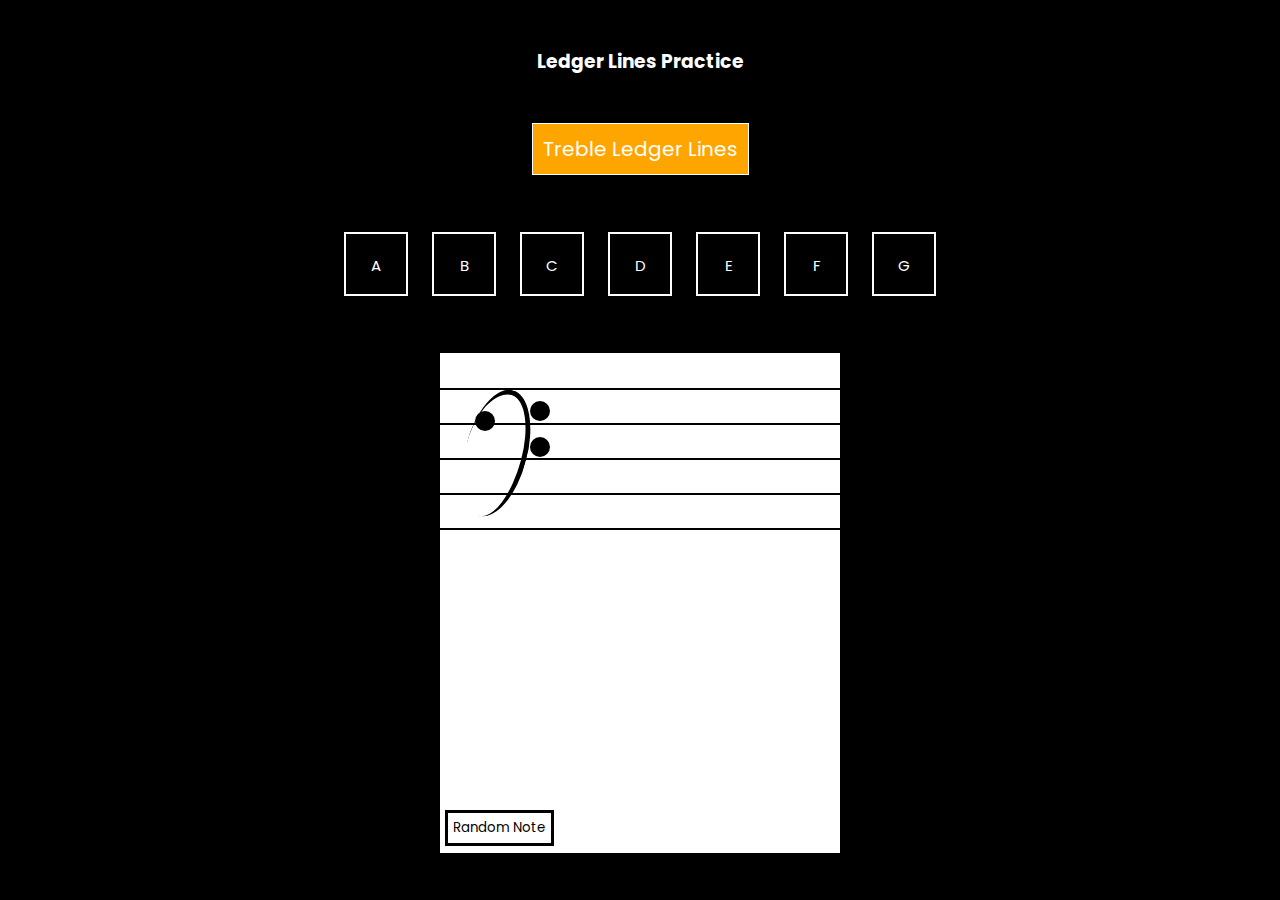
==== bass/index.html @ a3075b12 "cleaning up files" ====
<!DOCTYPE html>
<html lang="en">
<head>
    <meta charset="UTF-8">
    <meta http-equiv="X-UA-Compatible" content="IE=edge">
    <meta name="viewport" content="width=device-width, initial-scale=1.0">
    <link rel="stylesheet" href="style.css">
    <script src="script.js" defer></script>
    <title>Music</title>
</head>
<body>
    <div class="container">
        <h3>Ledger Lines Practice</h3>
        
        <button class="treble">
            <a href="/treble/index.html">Treble Ledger Lines</a>
        </button>

        <div class="note-names">
            <button class="note-letter">A</button>
            <button class="note-letter">B</button>
            <button class="note-letter">C</button>
            <button class="note-letter">D</button>
            <button class="note-letter">E</button>
            <button class="note-letter">F</button>
            <button class="note-letter">G</button>

        </div>

        <div class="ledger">
            <div class="line line1"></div>
            <div class="line line2"></div>
            <div class="line line3"></div>
            <div class="line line4"></div>
            <div class="line line5"></div>
            <div class="dot dot1"></div>
            <div class="dot dot2"></div>
            <div class="dot dot3"></div>
            <div class="circle"></div>

            <div class="note"></div>

            <div class="note-lines">
                <div class="nl n-1"></div>
                <div class="nl n-2"></div>
                <div class="nl n-3"></div>
                <div class="nl n-4"></div>
                <div class="nl n-5"></div>
                <div class="nl n-6"></div>
            </div>
           

            <div class="btns">
                <button class="next">Random Note</button>
                <span id="answer"></span>
               
            </div>
        </div>

      
    </div>
    
</body>
</html>
---- bass/style.css ----
@import url('https://fonts.googleapis.com/css2?family=Poppins:wght@200&display=swap');

* {
    padding: 0;
    margin: 0;
    box-sizing: border-box;
    text-decoration: none;
}

.container {
    height: 100vh;
    width: 100vw;
    background-color: black;
    display: flex;
    justify-content: space-evenly;
    align-items: center;
    flex-direction: column;
    font-family: 'Poppins', sans-serif;
    cursor: pointer;
    
    
}

h3 {
    color: white;
}

.treble {
    background-color: orange;
    padding: 10px;
    border: 1px white solid;
    font-family: 'Poppins', sans-serif;
    font-size: 20px;
   
}

.treble a {
    color: #fff;
}


.ledger {
    width: 400px;
    min-height: 500px;
    background-color: #fff;
    position: relative;
    display: flex;
    justify-content: center;
    align-items: center;
    
    

}

.note-letter {
    font-family: 'Poppins', sans-serif;
    width: 20px;
    height: 20px;
    background-color: transparent;
    border: 2px solid #fff;
    color: white;
    padding: 20px;
    margin: 10px; 
    box-sizing: content-box;
    cursor:pointer;
    font-size: 15px;
 
}

.note-letter:active {
    transform: scale(0.85);
}


.line {
    position: absolute;
    width: 100%;
    height: 2px;
    background-color: black;
    z-index: 1
}

.dot {
    position: absolute;
    width: 20px;
    height: 20px;
    background-color: black;
    border-radius: 50%;
}

.dot1 {
    top: 48px;
    left: 90px;
}

.dot2 {
    left: 90px;
    top: 84px;
}

.dot3 {
    left: 35px;
    top: 58px;
    z-index: 1;
}


.line1 {
    left: 0;
    top: 35px;
}   
.line2 {
    left: 0;
    top: 70px;
}
.line3 {
    left: 0;
    top: 105px;
}
.line4 {
    left: 0;
    top: 140px;
}
.line5 {
    left: 0;
    top: 175px;
}

.circle {
    position: absolute;
    height: 130px;
    width: 62px;
    background-color: #fff;
    border-top: 5px solid black;
    border-right: 5px solid black;
    transform: rotate(15deg);
    top: 35px;
    left: 25px;
    border-radius: 50%;
    
}

.note{
    position: absolute;
    top: 371px;
    left: 208px;
    width: 20px;
    height: 20px;
    background-color: black;
    transform: skew(-15deg,-15deg);
    border-radius: 50%;
    opacity: 0;
    
}

.note-lines {
    opacity: 0;
}

.nl {
    position: absolute;
    width: 40px;
    height: 2px;
    background-color: black;
}

.n-1 {
    top: 220px;
    
}
.n-2 {
    top: 250px;
    
}
.n-3 {
    top: 280px;
    
}
.n-4 {
    top: 310px;
    
}
.n-5 {
    top: 340px;
    
}
.n-6 {
    top: 370px;
    
}

.btns {
    position: absolute;
    width: 100%;
    height: 40px;
    bottom: 5px;
    display: flex;
    justify-content:space-between;
    align-items: center;
    padding: 5px;
    
    
}

span {
    color: red;
    font-size: 30px;
    
}



.next, .start {
    padding: 5px;
    background-color: transparent;
    font-family: 'Poppins', sans-serif;
    cursor: pointer;
    border: 3px solid black;
    transition: transform 0.2s linear;
}

.next:active, .check:active {
    transform: scale(0.85);
}

.visible {
    opacity: 1;
}

.hidden {
    opacity: 0;
}

.note-names {
    color: white;
}
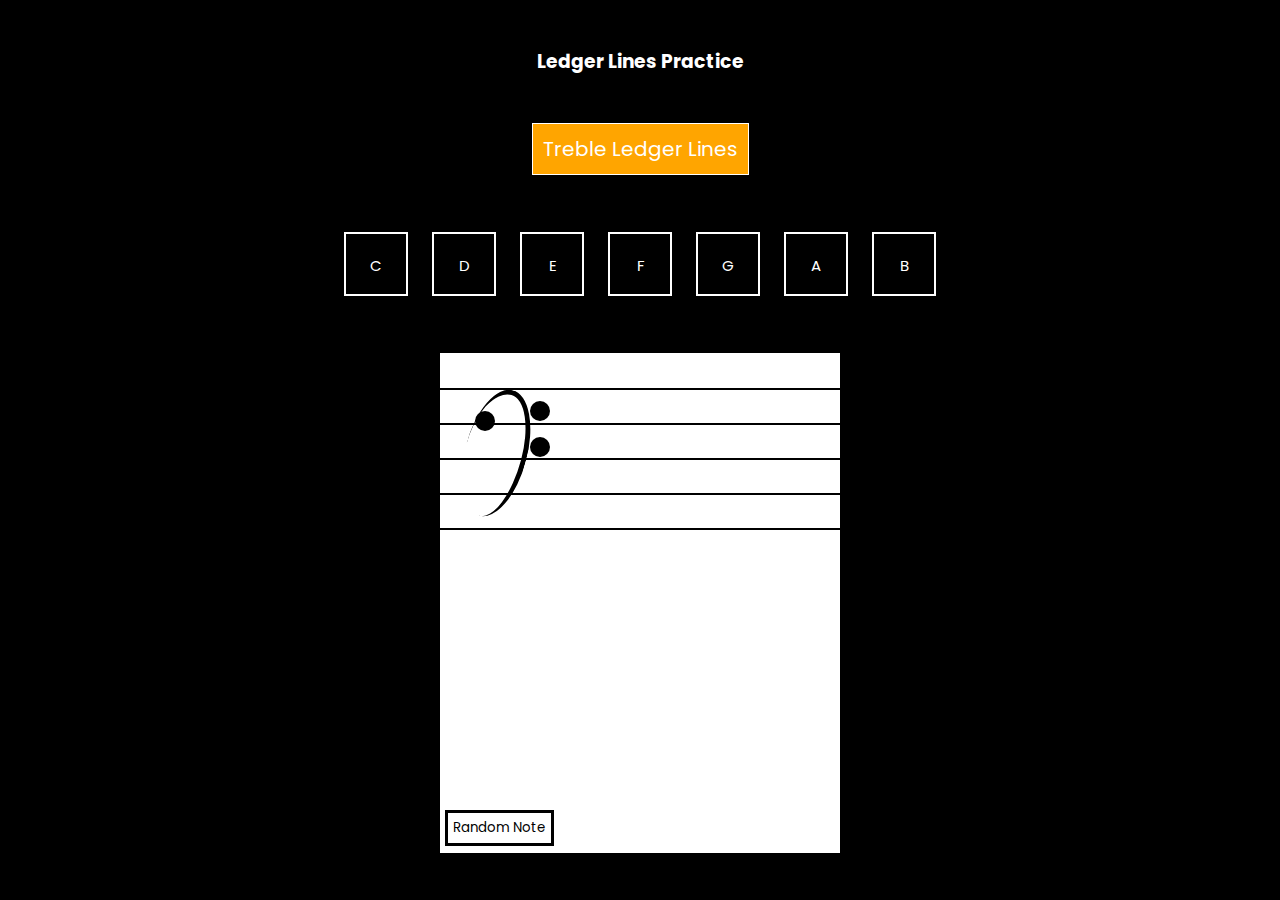
==== commit 8f714d13: "switching notes" ====
--- a/bass/index.html
+++ b/bass/index.html
@@ -17,13 +17,13 @@
         </button>
 
         <div class="note-names">
-            <button class="note-letter">A</button>
-            <button class="note-letter">B</button>
             <button class="note-letter">C</button>
             <button class="note-letter">D</button>
             <button class="note-letter">E</button>
             <button class="note-letter">F</button>
             <button class="note-letter">G</button>
+            <button class="note-letter">A</button>
+            <button class="note-letter">B</button>
 
         </div>
 
